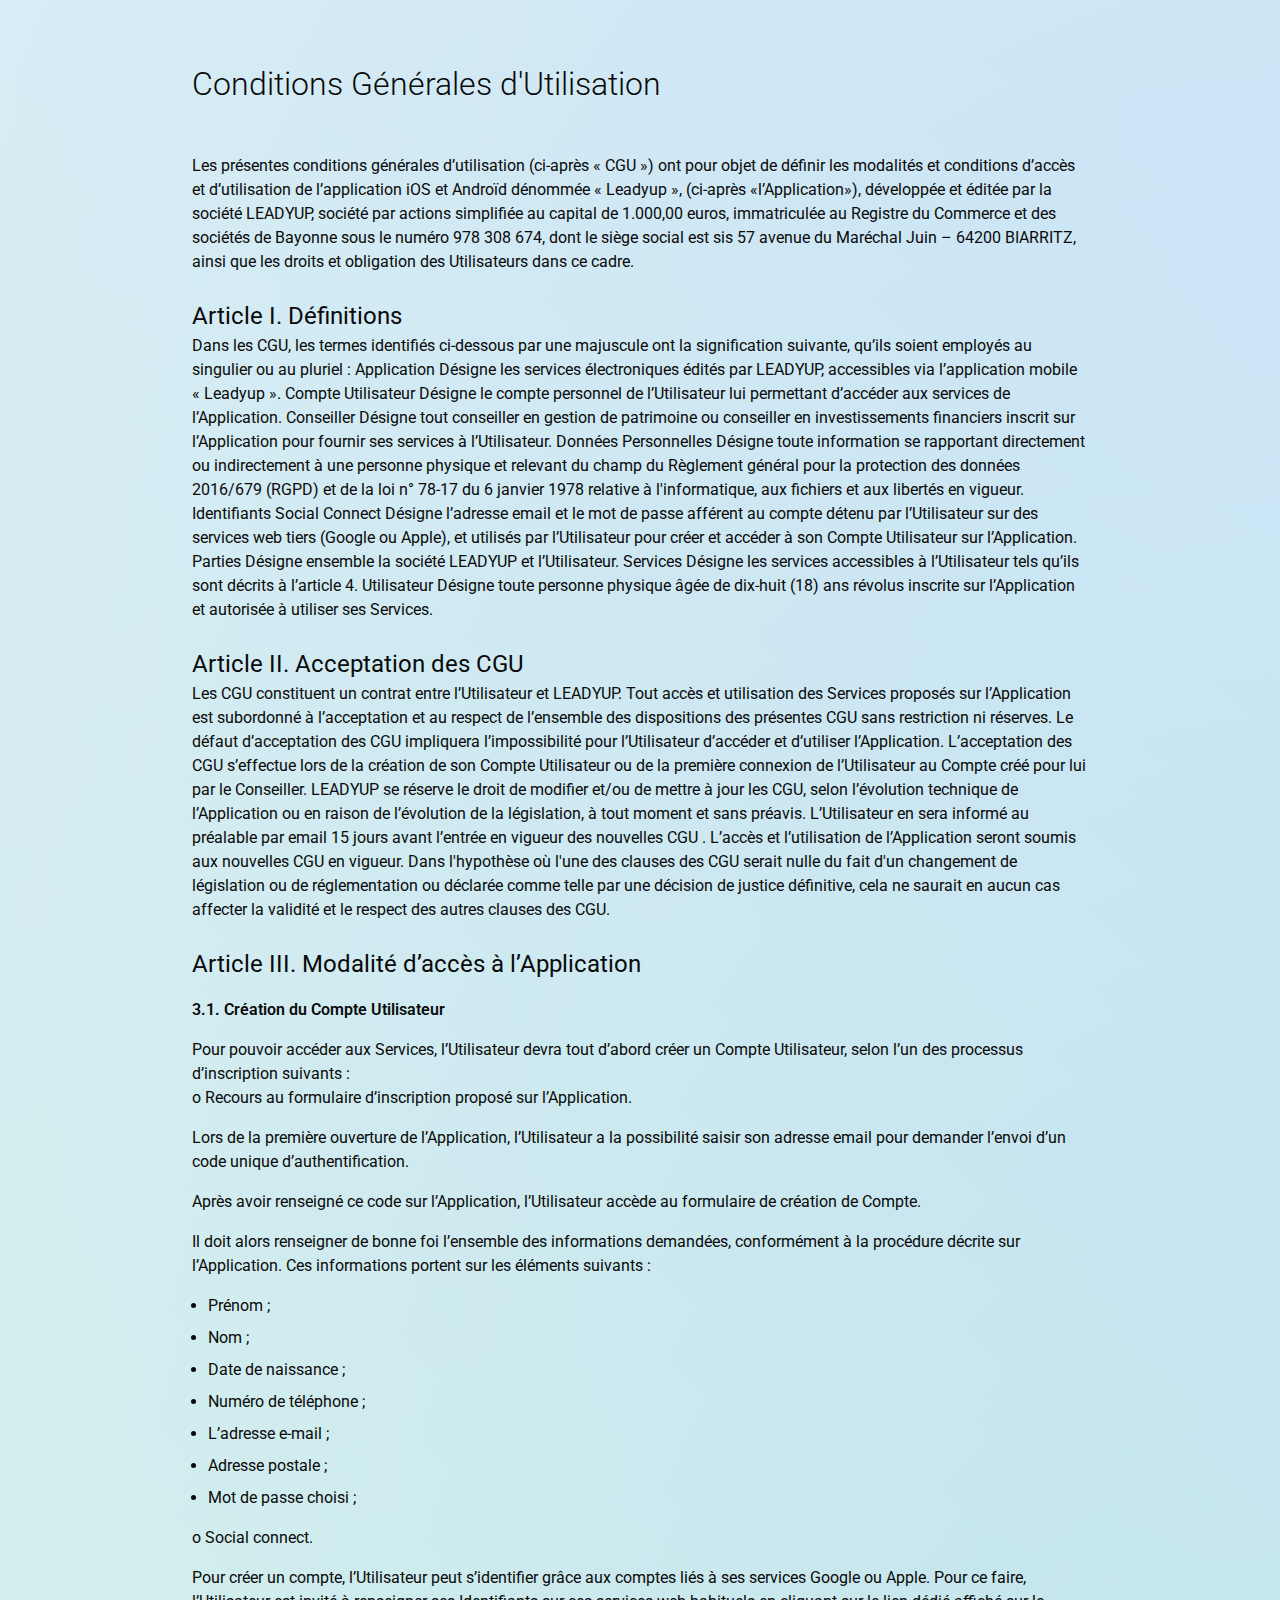
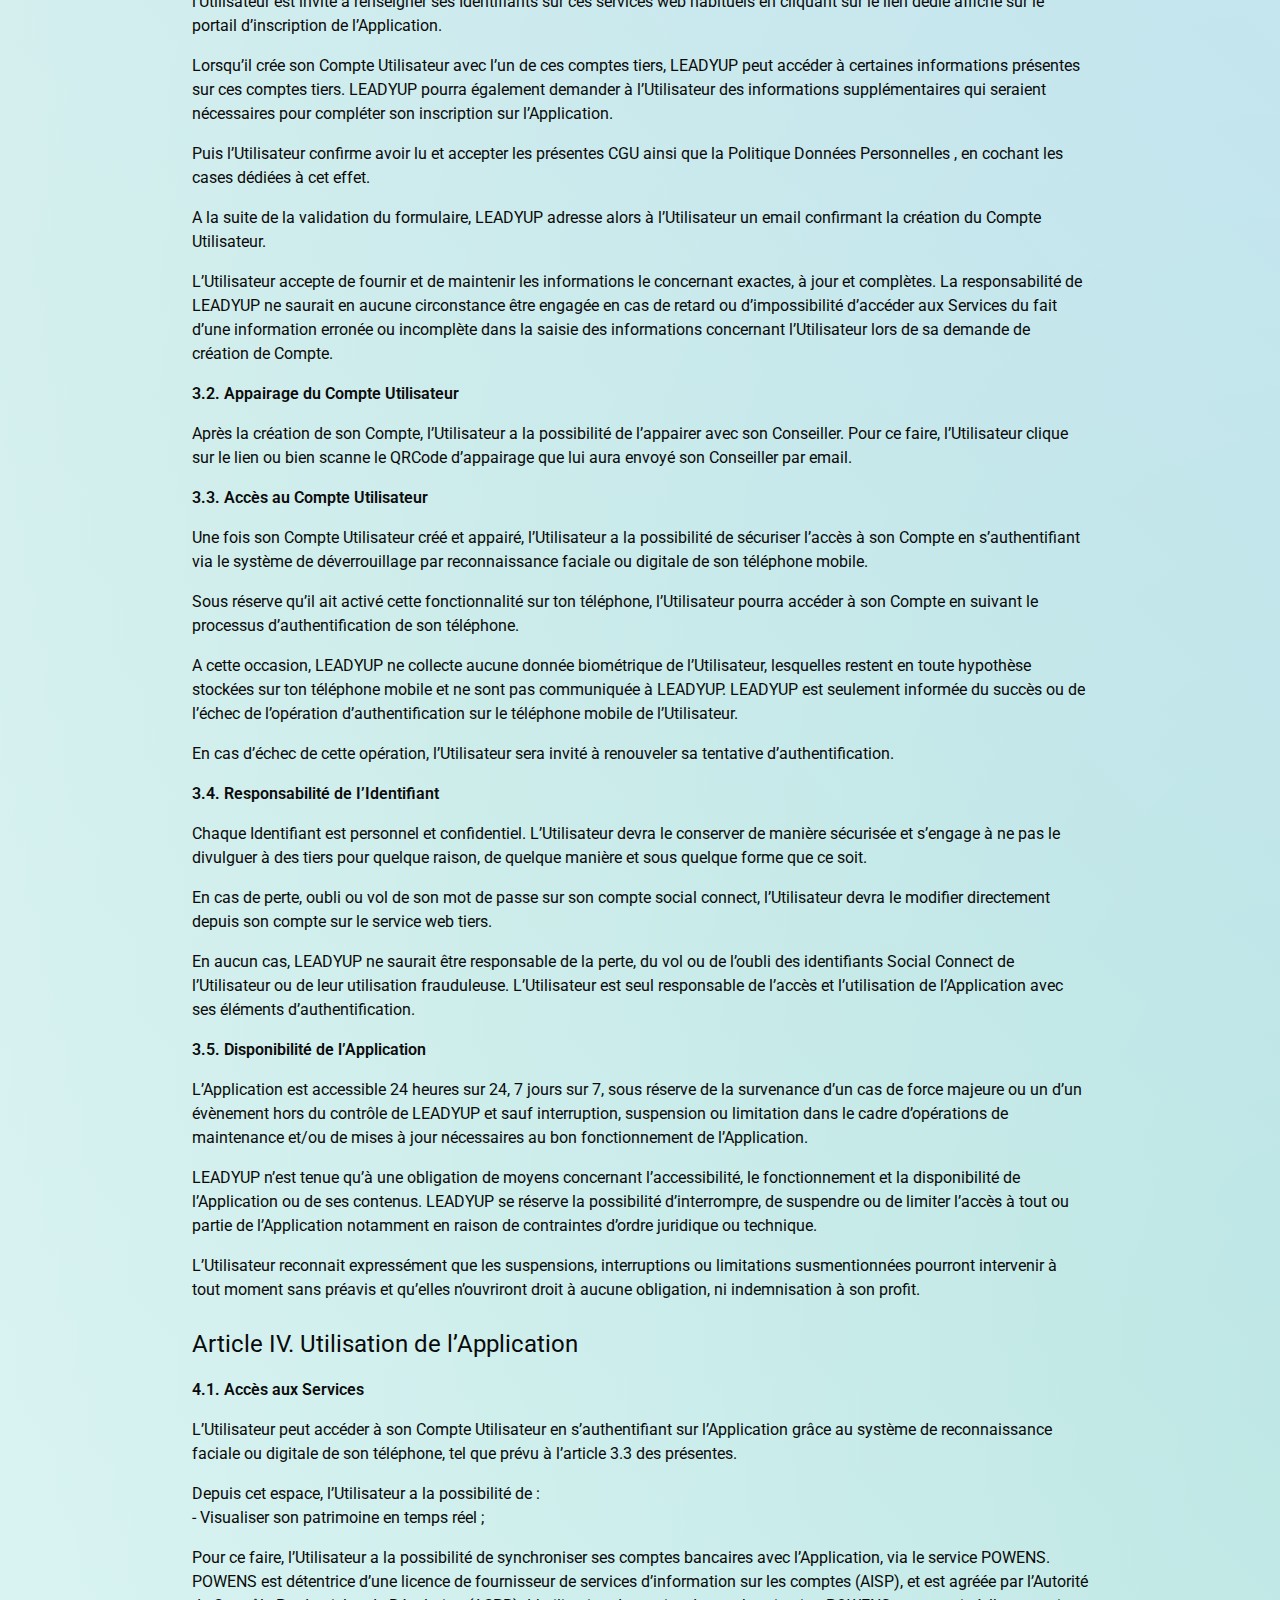
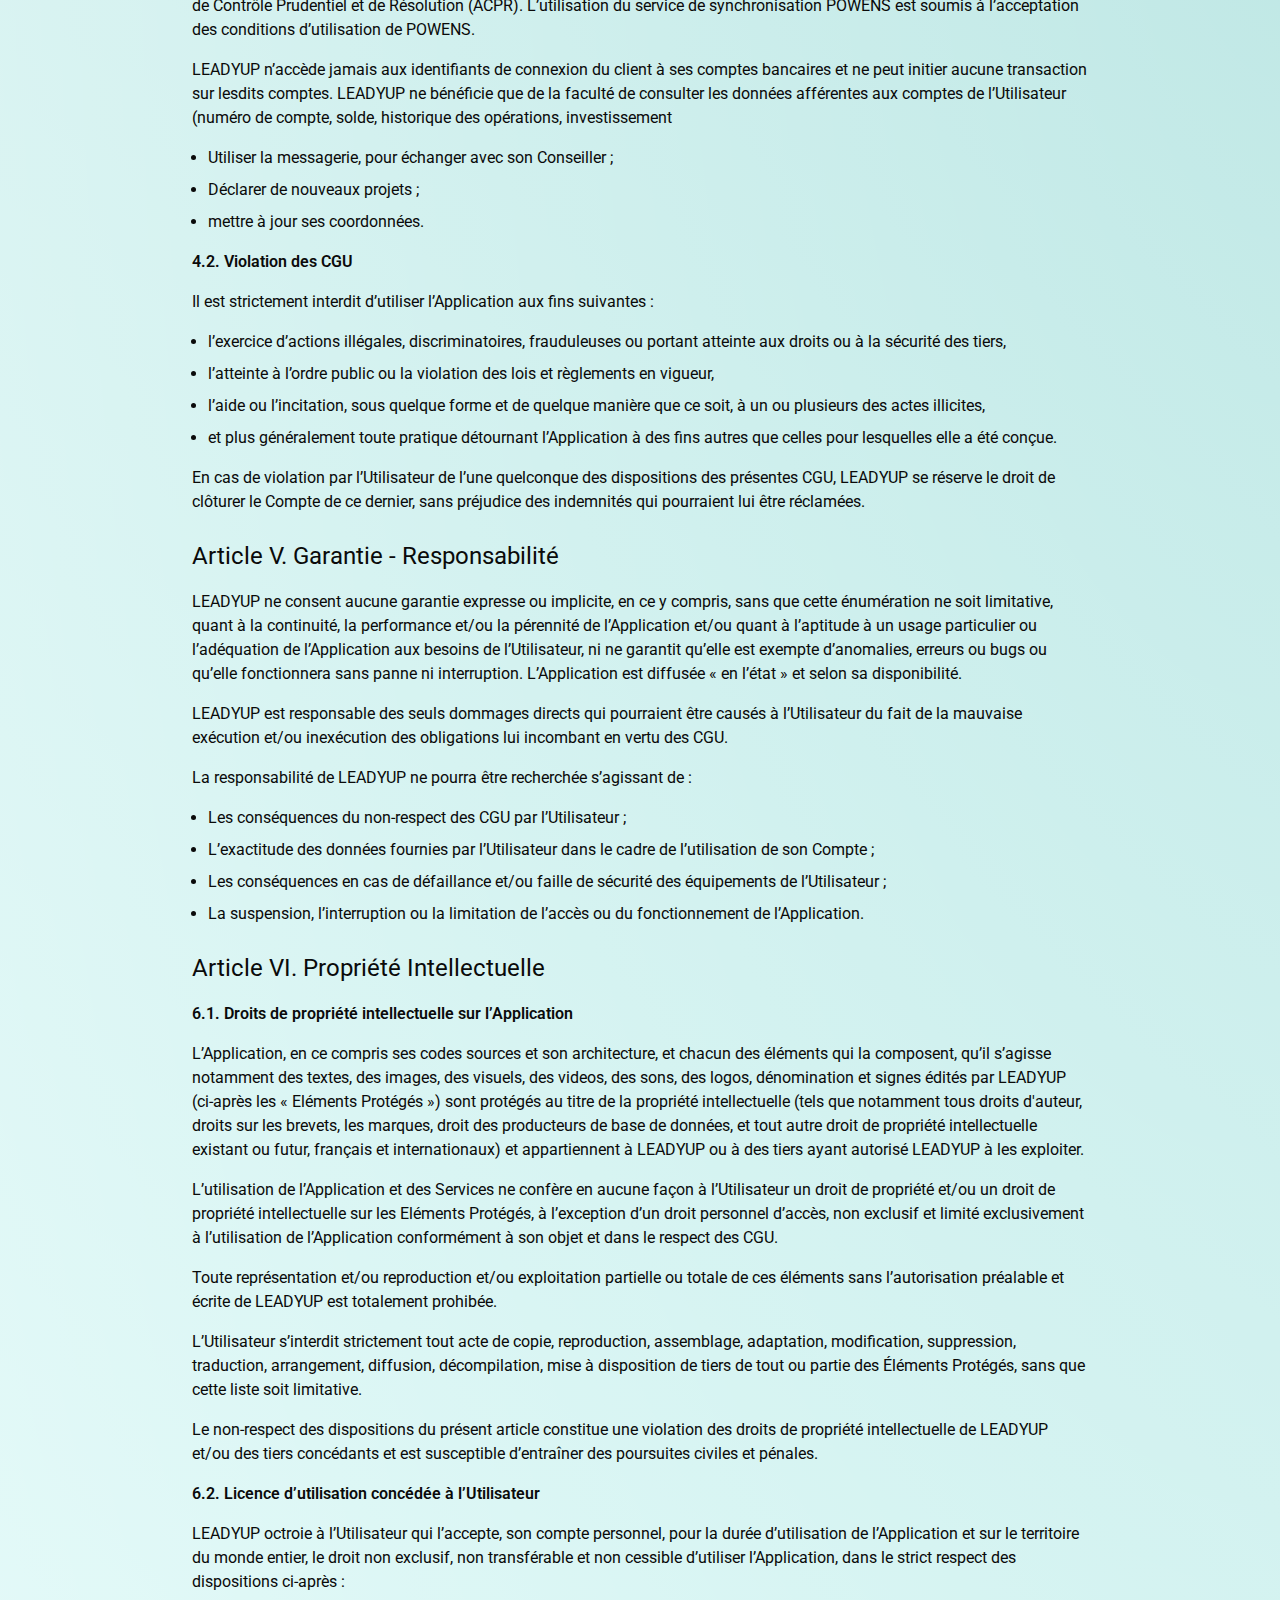
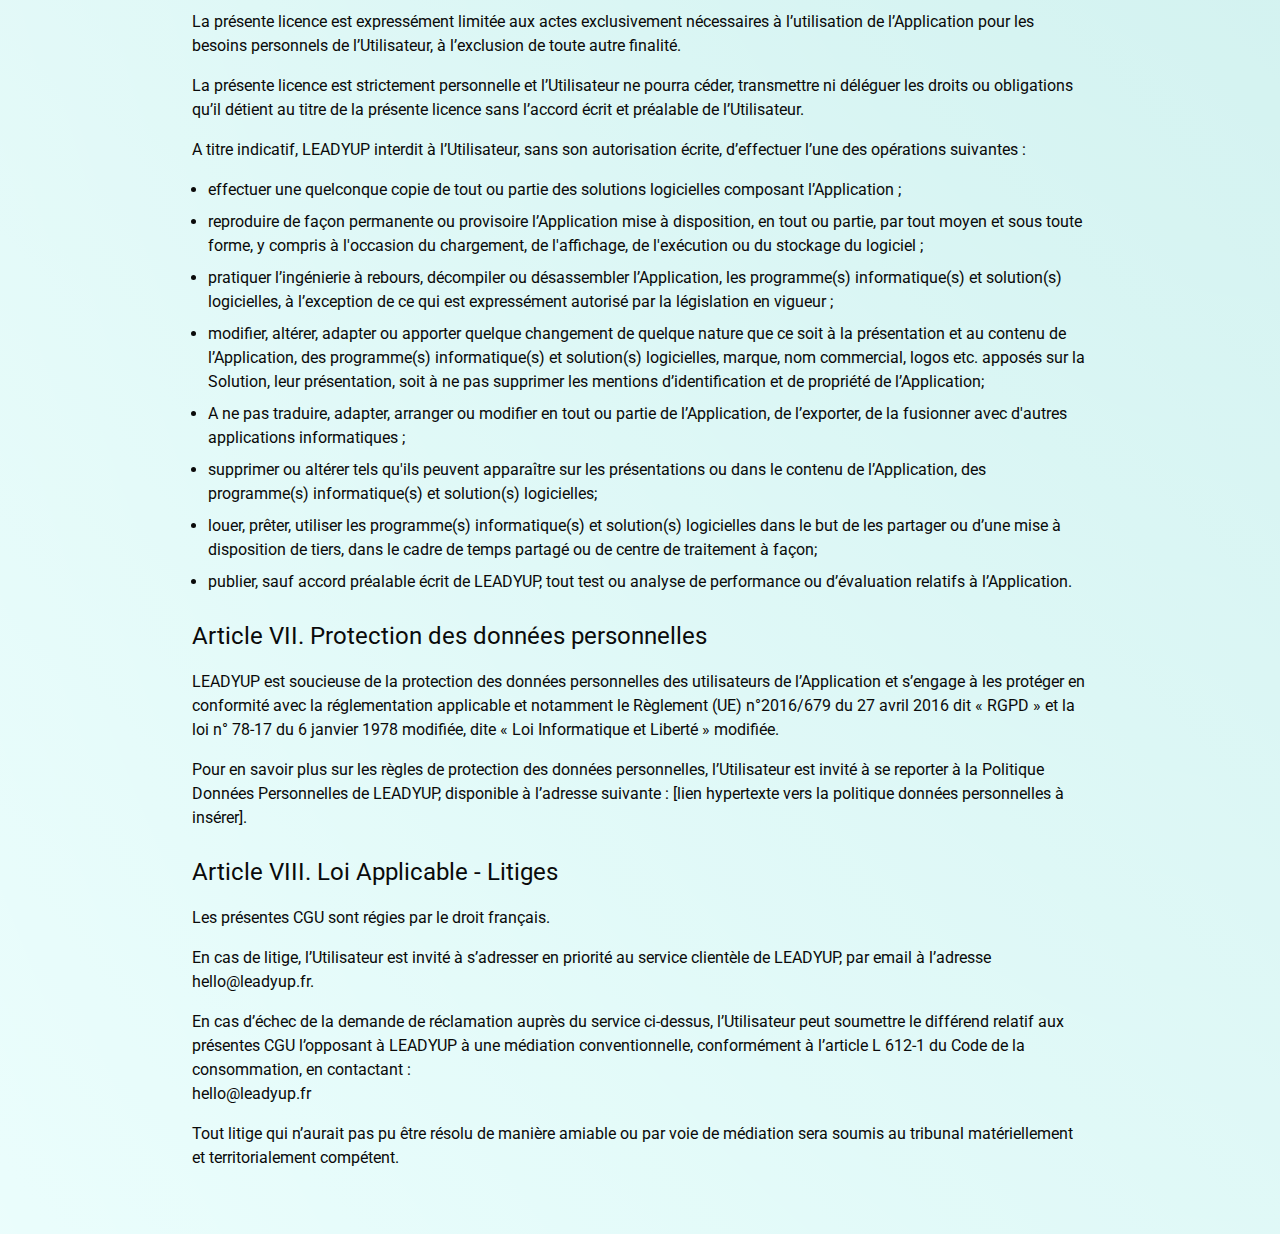
==== cgu.html @ 1431298f "Add cgus" ====
<!DOCTYPE html>
<html lang="fr" class="aurora-outer">
<head>
    <meta charset="UTF-8">
    <title>LeadyUp - Conditions Générales d'Utilisation</title>
    <link rel="apple-touch-icon" sizes="180x180" href="/apple-touch-icon.png">
    <link rel="icon" type="image/png" sizes="32x32" href="/favicon-32x32.png">
    <link rel="icon" type="image/png" sizes="16x16" href="/favicon-16x16.png">
    <link rel="manifest" href="/site.webmanifest">
    <link rel="stylesheet" href="css/style.css">
    <meta name=viewport content="width=device-width,initial-scale=1,maximum-scale=1.5">
</head>
<body class="aurora-inner">
    <main>
        <section class="rgpd">
            <h1>Conditions Générales d'Utilisation</h1>            

            Les présentes conditions générales d’utilisation (ci-après « CGU ») ont pour objet de définir les modalités et conditions d’accès et d’utilisation de l’application iOS et Androïd dénommée « Leadyup », (ci-après «l’Application»), développée et éditée par la société LEADYUP, société par actions simplifiée au capital de 1.000,00 euros, immatriculée au Registre du Commerce et des sociétés de Bayonne sous le numéro 978 308 674, dont le siège social est sis 57 avenue du Maréchal Juin – 64200 BIARRITZ, ainsi que les droits et obligation des Utilisateurs dans ce cadre.

            <h2>Article I.	Définitions</h2>
            
            Dans les CGU, les termes identifiés ci-dessous par une majuscule ont la signification suivante, qu’ils soient employés au singulier ou au pluriel : 
            
            Application	Désigne les services électroniques édités par LEADYUP, accessibles via l’application mobile « Leadyup ».
            Compte Utilisateur	Désigne le compte personnel de l’Utilisateur lui permettant d’accéder aux services de l’Application.
            Conseiller	Désigne tout conseiller en gestion de patrimoine ou conseiller en investissements financiers inscrit sur l’Application pour fournir ses services à l’Utilisateur.
            Données Personnelles	Désigne toute information se rapportant directement ou indirectement à une personne physique et relevant du champ du Règlement général pour la protection des données 2016/679 (RGPD) et de la loi n° 78-17 du 6 janvier 1978 relative à l'informatique, aux fichiers et aux libertés en vigueur.
            Identifiants Social Connect	Désigne l’adresse email et le mot de passe afférent au compte détenu par l’Utilisateur sur des services web tiers (Google ou Apple), et utilisés par l’Utilisateur pour créer et accéder à son Compte Utilisateur sur l’Application.
            Parties	Désigne ensemble la société LEADYUP et l’Utilisateur.
            Services	Désigne les services accessibles à l’Utilisateur tels qu’ils sont décrits à l’article 4.
            Utilisateur	Désigne toute personne physique âgée de dix-huit (18) ans révolus inscrite sur l’Application et autorisée à utiliser ses Services.
            
            
            <h2>Article II.	Acceptation des CGU</h2>
            
            Les CGU constituent un contrat entre l’Utilisateur et LEADYUP. Tout accès et utilisation des Services proposés sur l’Application est subordonné à l’acceptation et au respect de l’ensemble des dispositions des présentes CGU sans restriction ni réserves. Le défaut d’acceptation des CGU impliquera l’impossibilité pour l’Utilisateur d’accéder et d’utiliser l’Application. L’acceptation des CGU s’effectue lors de la création de son Compte Utilisateur ou de la première connexion de l’Utilisateur au Compte créé pour lui par le Conseiller.
            
            LEADYUP se réserve le droit de modifier et/ou de mettre à jour les CGU, selon l’évolution technique de l’Application ou en raison de l’évolution de la législation, à tout moment et sans préavis. L’Utilisateur en sera informé au préalable par email 15 jours avant l’entrée en vigueur des nouvelles CGU . L’accès et l’utilisation de l’Application seront soumis aux nouvelles CGU en vigueur. 
            Dans l'hypothèse où l'une des clauses des CGU serait nulle du fait d'un changement de législation ou de réglementation ou déclarée comme telle par une décision de justice définitive, cela ne saurait en aucun cas affecter la validité et le respect des autres clauses des CGU.
            
            <h2>Article III.	Modalité d’accès à l’Application</h2>
            
            <h3>3.1.	Création du Compte Utilisateur</h3>
            
            <p>Pour pouvoir accéder aux Services, l’Utilisateur devra tout d’abord créer un Compte Utilisateur, selon l’un des processus d’inscription suivants : </p>
            
            o	Recours au formulaire d’inscription proposé sur l’Application.
            
            <p>Lors de la première ouverture de l’Application, l’Utilisateur a la possibilité saisir son adresse email pour demander l’envoi d’un code unique d’authentification. </p>
            
            <p>Après avoir renseigné ce code sur l’Application, l’Utilisateur accède au formulaire de création de Compte.</p>
            <p>Il doit alors renseigner de bonne foi l’ensemble des informations demandées, conformément à la procédure décrite sur l’Application. Ces informations portent sur les éléments suivants :</p>
            
            <ul>
                <li>Prénom ;</li>
                <li>Nom ;</li>
                <li>Date de naissance ;</li>
                <li>Numéro de téléphone ;</li>
                <li>L’adresse e-mail ; </li>
                <li>Adresse postale ;</li>
                <li>Mot de passe choisi ; </li>
            </ul>
            
            o	Social connect.
            
            <p>Pour créer un compte, l’Utilisateur peut s’identifier grâce aux comptes liés à ses services Google ou Apple. Pour ce faire, l’Utilisateur est invité à renseigner ses Identifiants sur ces services web habituels en cliquant sur le lien dédié affiché sur le portail d’inscription de l’Application.</p>
            
            <p>Lorsqu’il crée son Compte Utilisateur avec l’un de ces comptes tiers, LEADYUP peut accéder à certaines informations présentes sur ces comptes tiers. LEADYUP pourra également demander à l’Utilisateur des informations supplémentaires qui seraient nécessaires pour compléter son inscription sur l’Application. </p>
            
            
            <p>Puis l’Utilisateur confirme avoir lu et accepter les présentes CGU ainsi que la Politique Données Personnelles , en cochant les cases dédiées à cet effet.   </p>
            
            <p>A la suite de la validation du formulaire, LEADYUP adresse alors à l’Utilisateur un email confirmant la création du Compte Utilisateur.</p>
            
            <p>L’Utilisateur accepte de fournir et de maintenir les informations le concernant exactes, à jour et complètes. La responsabilité de LEADYUP ne saurait en aucune circonstance être engagée en cas de retard ou d’impossibilité d’accéder aux Services du fait d’une information erronée ou incomplète dans la saisie des informations concernant l’Utilisateur lors de sa demande de création de Compte. </p>
            
            <h3>3.2.	Appairage du Compte Utilisateur</h3>
            
            <p>Après la création de son Compte, l’Utilisateur a la possibilité de l’appairer avec son Conseiller. Pour ce faire, l’Utilisateur clique sur le lien ou bien scanne le QRCode d’appairage que lui aura envoyé son Conseiller par email. </p>
            
            <h3>3.3.	Accès au Compte Utilisateur </h3>
            
            <p>Une fois son Compte Utilisateur créé et appairé, l’Utilisateur a la possibilité de sécuriser l’accès à son Compte en s’authentifiant via le système de déverrouillage par reconnaissance faciale ou digitale de son téléphone mobile. </p>
            
            <p>Sous réserve qu’il ait activé cette fonctionnalité sur ton téléphone, l’Utilisateur pourra accéder à son Compte en suivant le processus d’authentification de son téléphone. </p>
            
            <p>A cette occasion, LEADYUP ne collecte aucune donnée biométrique de l’Utilisateur, lesquelles restent en toute hypothèse stockées sur ton téléphone mobile et ne sont pas communiquée à LEADYUP. LEADYUP est seulement informée du succès ou de l’échec de l’opération d’authentification sur le téléphone mobile de l’Utilisateur. </p>
            
            <p>En cas d’échec de cette opération, l’Utilisateur sera invité à renouveler sa tentative d’authentification.  </p>
            
            <h3>3.4.	Responsabilité de I’Identifiant</h3>
            
            <p>Chaque Identifiant est personnel et confidentiel. L’Utilisateur devra le conserver de manière sécurisée et s’engage à ne pas le divulguer à des tiers pour quelque raison, de quelque manière et sous quelque forme que ce soit. </p>
            
            <p>En cas de perte, oubli ou vol de son mot de passe sur son compte social connect, l’Utilisateur devra le modifier directement depuis son compte sur le service web tiers.</p>
            
            <p>En aucun cas, LEADYUP ne saurait être responsable de la perte, du vol ou de l’oubli des identifiants Social Connect de l’Utilisateur ou de leur utilisation frauduleuse. L’Utilisateur est seul responsable de l’accès et l’utilisation de l’Application avec ses éléments d’authentification.</p>
            
            <h3>3.5.	Disponibilité de l’Application</h3>
            
            <p>L’Application est accessible 24 heures sur 24, 7 jours sur 7, sous réserve de la survenance d’un cas de force majeure ou un d’un évènement hors du contrôle de LEADYUP et sauf interruption, suspension ou limitation dans le cadre d’opérations de maintenance et/ou de mises à jour nécessaires au bon fonctionnement de l’Application.</p>
            
            <p>LEADYUP n’est tenue qu’à une obligation de moyens concernant l’accessibilité, le fonctionnement et la disponibilité de l’Application ou de ses contenus. LEADYUP se réserve la possibilité d’interrompre, de suspendre ou de limiter l’accès à tout ou partie de l’Application notamment en raison de contraintes d’ordre juridique ou technique. </p>
            
            <p>L’Utilisateur reconnait expressément que les suspensions, interruptions ou limitations susmentionnées pourront intervenir à tout moment sans préavis et qu’elles n’ouvriront droit à aucune obligation, ni indemnisation à son profit.</p>
            
            <h2>Article IV.	Utilisation de l’Application</h2>
            
            <h3>4.1.	Accès aux Services</h3>
            
            <p>L’Utilisateur peut accéder à son Compte Utilisateur en s’authentifiant sur l’Application grâce au système de reconnaissance faciale ou digitale de son téléphone, tel que prévu à l’article 3.3 des présentes. </p>
            
            <p>Depuis cet espace, l’Utilisateur a la possibilité de :</p>
            
            -	Visualiser son patrimoine en temps réel ;
            <p>Pour ce faire, l’Utilisateur a la possibilité de synchroniser ses comptes bancaires avec l’Application, via le service POWENS. POWENS est détentrice d’une licence de fournisseur de services d’information sur les comptes (AISP), et est agréée par l’Autorité de Contrôle Prudentiel et de Résolution (ACPR). L’utilisation du service de synchronisation POWENS est soumis à l’acceptation des conditions d’utilisation de POWENS. </p>
            
            <p>LEADYUP n’accède jamais aux identifiants de connexion du client à ses comptes bancaires et ne peut initier aucune transaction sur lesdits comptes. LEADYUP ne bénéficie que de la faculté de consulter les données afférentes aux comptes de l’Utilisateur (numéro de compte, solde, historique des opérations, investissement</p>
            
            <ul>
                <li>Utiliser la messagerie, pour échanger avec son Conseiller ;</li>
                <li>Déclarer de nouveaux projets ;</li>
                <li>mettre à jour ses coordonnées.  </li>
            </ul>
            
            <h3>4.2.	Violation des CGU</h3>
            
            <p>Il est strictement interdit d’utiliser l’Application aux fins suivantes :</p>
            <ul>
                <li>l’exercice d’actions illégales, discriminatoires, frauduleuses ou portant atteinte aux droits ou à la sécurité des tiers,</li>
                <li>l’atteinte à l’ordre public ou la violation des lois et règlements en vigueur,</li>
                <li>l’aide ou l’incitation, sous quelque forme et de quelque manière que ce soit, à un ou plusieurs des actes illicites,</li>
                <li>et plus généralement toute pratique détournant l’Application à des fins autres que celles pour lesquelles elle a été conçue.</li>
            </ul>
            
            <p>En cas de violation par l’Utilisateur de l’une quelconque des dispositions des présentes CGU, LEADYUP se réserve le droit de clôturer le Compte de ce dernier, sans préjudice des indemnités qui pourraient lui être réclamées.</p>
            
            
            <h2>Article V.	Garantie - Responsabilité</h2>
            
            <p>LEADYUP ne consent aucune garantie expresse ou implicite, en ce y compris, sans que cette énumération ne soit limitative, quant à la continuité, la performance et/ou la pérennité de l’Application et/ou quant à l’aptitude à un usage particulier ou l’adéquation de l’Application aux besoins de l’Utilisateur, ni ne garantit qu’elle est exempte d’anomalies, erreurs ou bugs ou qu’elle fonctionnera sans panne ni interruption. L’Application est diffusée « en l’état » et selon sa disponibilité.</p>
            
            <p>LEADYUP est responsable des seuls dommages directs qui pourraient être causés à l’Utilisateur du fait de la mauvaise exécution et/ou inexécution des obligations lui incombant en vertu des CGU. </p>
            
            <p>La responsabilité de LEADYUP ne pourra être recherchée s’agissant de :</p>
            <ul>
                <li>Les conséquences du non-respect des CGU par l’Utilisateur ;</li>
                <li>L’exactitude des données fournies par l’Utilisateur dans le cadre de l’utilisation de son Compte ;</li>
                <li>Les conséquences en cas de défaillance et/ou faille de sécurité des équipements de l’Utilisateur ;</li>
                <li>La suspension, l’interruption ou la limitation de l’accès ou du fonctionnement de l’Application.</li>
            </ul>
            
            
            <h2>Article VI.	Propriété Intellectuelle</h2>
            
            <h3>6.1.	Droits de propriété intellectuelle sur l’Application</h3>
            
            <p>L’Application, en ce compris ses codes sources et son architecture, et chacun des éléments qui la composent, qu’il s’agisse notamment des textes, des images, des visuels, des videos, des sons, des logos, dénomination et signes édités par LEADYUP (ci-après les « Eléments Protégés ») sont protégés au titre de la propriété intellectuelle  (tels que notamment tous droits d'auteur, droits sur les brevets, les marques, droit des producteurs de base de données, et tout autre droit de propriété intellectuelle existant ou futur, français et internationaux) et appartiennent à LEADYUP ou à des tiers ayant autorisé LEADYUP à les exploiter.</p>
            
            <p>L’utilisation de l’Application et des Services ne confère en aucune façon à l’Utilisateur un droit de propriété et/ou un droit de propriété intellectuelle sur les Eléments Protégés, à l’exception d’un droit personnel d’accès, non exclusif et limité exclusivement à l’utilisation de l’Application conformément à son objet et dans le respect des CGU. </p>
            
            <p>Toute représentation et/ou reproduction et/ou exploitation partielle ou totale de ces éléments sans l’autorisation préalable et écrite de LEADYUP est totalement prohibée.</p>
            
            <p>L’Utilisateur s’interdit strictement tout acte de copie, reproduction, assemblage, adaptation, modification, suppression, traduction, arrangement, diffusion, décompilation, mise à disposition de tiers de tout ou partie des Éléments Protégés, sans que cette liste soit limitative.</p>
            
            <p>Le non-respect des dispositions du présent article constitue une violation des droits de propriété intellectuelle de LEADYUP et/ou des tiers concédants et est susceptible d’entraîner des poursuites civiles et pénales.</p>
            
            <h3>6.2.	Licence d’utilisation concédée à l’Utilisateur</h3>
            
            <p>LEADYUP octroie à l’Utilisateur qui l’accepte, son compte personnel, pour la durée d’utilisation de l’Application et sur le territoire du monde entier, le droit non exclusif, non transférable et non cessible d’utiliser l’Application, dans le strict respect des dispositions ci-après :</p>
            
            <p>La présente licence est expressément limitée aux actes exclusivement nécessaires à l’utilisation de l’Application pour les besoins personnels de l’Utilisateur, à l’exclusion de toute autre finalité. </p>
            
            <p>La présente licence est strictement personnelle et l’Utilisateur ne pourra céder, transmettre ni déléguer les droits ou obligations qu’il détient au titre de la présente licence sans l’accord écrit et préalable de l’Utilisateur.</p>
            
            <p>A titre indicatif, LEADYUP interdit à l’Utilisateur, sans son autorisation écrite, d’effectuer l’une des opérations suivantes :</p>
            <ul>
                <li>effectuer une quelconque copie de tout ou partie des solutions logicielles composant l’Application ;</li>
                <li>reproduire de façon permanente ou provisoire l’Application mise à disposition, en tout ou partie, par tout moyen et sous toute forme, y compris à l'occasion du chargement, de l'affichage, de l'exécution ou du stockage du logiciel ;</li>
                <li>pratiquer l’ingénierie à rebours, décompiler ou désassembler l’Application, les programme(s) informatique(s) et solution(s) logicielles, à l’exception de ce qui est expressément autorisé par la législation en vigueur ;</li>
                <li>modifier, altérer, adapter ou apporter quelque changement de quelque nature que ce soit à la présentation et au contenu de l’Application, des programme(s) informatique(s) et solution(s) logicielles, marque, nom commercial, logos etc. apposés sur la Solution, leur présentation, soit à ne pas supprimer les mentions d’identification et de propriété de l’Application;</li>
                <li>A ne pas traduire, adapter, arranger ou modifier en tout ou partie de l’Application, de l’exporter, de la fusionner avec d'autres applications informatiques ; </li>
                <li>supprimer ou altérer tels qu'ils peuvent apparaître sur les présentations ou dans le contenu de l’Application, des programme(s) informatique(s) et solution(s) logicielles;</li>
                <li>louer, prêter, utiliser les programme(s) informatique(s) et solution(s) logicielles dans le but de les partager ou d’une mise à disposition de tiers, dans le cadre de temps partagé ou de centre de traitement à façon;</li>
                <li>publier, sauf accord préalable écrit de LEADYUP, tout test ou analyse de performance ou d’évaluation relatifs à l’Application.</li>
            </ul>
            
            
            <h2>Article VII.	Protection des données personnelles</h2>
            
            <p>LEADYUP est soucieuse de la protection des données personnelles des utilisateurs de l’Application et s’engage à les protéger en conformité avec la réglementation applicable et notamment le Règlement (UE) n°2016/679 du 27 avril 2016 dit « RGPD » et la loi n° 78-17 du 6 janvier 1978 modifiée, dite « Loi Informatique et Liberté » modifiée. </p>
            
            <p>Pour en savoir plus sur les règles de protection des données personnelles, l’Utilisateur est invité à se reporter à la Politique Données Personnelles de LEADYUP, disponible à l’adresse suivante : [lien hypertexte vers la politique données personnelles à insérer]. </p>
            
            
            <h2>Article VIII.	Loi Applicable - Litiges</h2>
            
            <p>Les présentes CGU sont régies par le droit français.</p>
            
            <p>En cas de litige, l’Utilisateur est invité à s’adresser en priorité au service clientèle de LEADYUP, par email à l’adresse hello@leadyup.fr.</p>
            
            <p>En cas d’échec de la demande de réclamation auprès du service ci-dessus, l’Utilisateur peut soumettre le différend relatif aux présentes CGU l’opposant à LEADYUP à une médiation conventionnelle, conformément à l’article L 612-1 du Code de la consommation, en contactant : </p>
            
            hello@leadyup.fr 
            
            <p>Tout litige qui n’aurait pas pu être résolu de manière amiable ou par voie de médiation sera soumis au tribunal matériellement et territorialement compétent.</p>
        </section>
    </main>
</html>
---- css/style.css ----
@import url('https://fonts.googleapis.com/css2?family=Roboto:wght@300;400;500;700;900&display=swap');

/* RESET CSS */
html, body, div, span, applet, object, iframe,
h1, h2, h3, h4, h5, h6, p, blockquote, pre,
a, abbr, acronym, address, big, cite, code,
del, dfn, em, img, ins, kbd, q, s, samp,
small, strike, strong, sub, sup, tt, var,
b, u, i, center,
dl, dt, dd, ol, ul, li,
fieldset, form, label, legend,
table, caption, tbody, tfoot, thead, tr, th, td,
article, aside, canvas, details, embed, 
figure, figcaption, footer, header, hgroup, 
menu, nav, output, ruby, section, summary,
time, mark, audio, video {
	margin: 0;
	padding: 0;
	border: 0;
	font-size: 100%;
	font: inherit;
	vertical-align: baseline;
}
/* HTML5 display-role reset for older browsers */
article, aside, details, figcaption, figure, 
footer, header, hgroup, menu, nav, section {
	display: block;
}
body {
	line-height: 1;
}
blockquote, q {
	quotes: none;
}
blockquote:before, blockquote:after,
q:before, q:after {
	content: '';
	content: none;
}
table {
	border-collapse: collapse;
	border-spacing: 0;
}

/* CUSTOM STYLES */

html, body {
    width: 100%;
    min-height: 100%;
    margin: 0;
    padding: 0;
}

body {
    margin: 0;
    padding: 0;
    font-family: 'Roboto', sans-serif;
    font-size: 16px;
    line-height: 1.5;
    color: #0A0A0A;
}

.aurora-outer {
    background: linear-gradient(45deg, #99F7F1 0%, #49BCB5 49%, #3498DB 82%);
    background-size: 200%;
    animation: aurora 30s infinite;
}

.aurora-inner {
    background: radial-gradient(rgba(255, 255, 255, 0.65), rgba(255, 255, 255, 0.8));
    background-size: 200%;
    animation: aurora 15s infinite;
}

@keyframes aurora {
    0% {
        background-position: left top;
    }
    25% {
        background-position: right top;
    }
    50% {
        background-position: right bottom;
    }
    75% {
        background-position: left bottom;
    }
    100% {
        background-position: left top;
    }
}

main {
    width: 100%;
    min-height: 100vh;
    display: flex;
    justify-content: center;
    align-items: center;
    flex-direction: column;
}

.first-section {
    display: flex;
    justify-content: center;
    align-items: center;
}

/* Change direction on mobile screens */
@media screen and (max-width: 600px) {
    .first-section {
        flex-direction: column;
        text-align: center;
        padding-top: 10vh;
    }
}

h1 {
    font-size: 2rem;
    font-weight: 300;
    line-height: 2.6rem;
}
h1 b {
    font-weight: 500;
    position: relative;
    z-index: 1;
}
b::before {
    content: "";
    position: absolute;
    top: 47%;
    bottom: 4%;
    left: -2%;
    background-color: #99F7F1;
    width: 0;
    z-index: -1;
    animation: slideBG .6s forwards;
    animation-delay: .6s;
}
  
@keyframes slideBG {
    to {
      width: 105%;
    }
}

.first-section > div {
    max-width: 350px;
}

.first-section p {
    margin-top: 1em;
    font-weight: 300;
}

.first-section img {
    width: 100%;
    max-width: 300px;
    margin-left: 1em;
    animation: slideIn .6s forwards;
    animation-delay: 1s;
    opacity: 0;
}
@keyframes slideIn {
    to {
        margin-left: 0;
        opacity: 1;
    }
}

.second-section {
    margin-top: 3em;
    text-align: center;
    margin-bottom: 10vh;
}

.second-section h2 {
    font-weight: 300;
    font-size: .8rem;
}

.second-section input {
    width: 80%;
    padding: 1em;
    border: 1px solid #0A0A0A;
    border-radius: 5px;
    font-size: 1rem;
    font-weight: 300;
    outline: none;
    text-align: center;
    margin-top: 6px;
}

.second-section button {
    width: 80%;
    padding: 1em;
    border: 1px solid #0A0A0A;
    border-radius: 10px;
    font-size: 1rem;
    font-weight: 300;
    outline: none;
    text-align: center;
    margin-top: 6px;
    background-color: #99F7F1;
    color: #0A0A0A;
    cursor: pointer;
}

.second-section button:hover {
    background-color: #83dad4;
}
.second-section button:active {
    background-color: #49BCB5;
}

.rgpd {
    margin: 5% 15%;
}

.rgpd h1 {
    padding-bottom: 3rem;
}

.rgpd h2 {
    margin-top: 1.5rem;
    font-size: 1.5rem;
}
.rgpd h3 {
    margin-top: 1rem;
    font-weight: 600;
}

.rgpd p {
    margin-top: 1rem;
}

.rgpd ul {
    margin-top: 1rem;
    margin-bottom: 1rem;
    padding-left: 1rem;
}
.rgpd li {
    margin-top: .5rem;
}
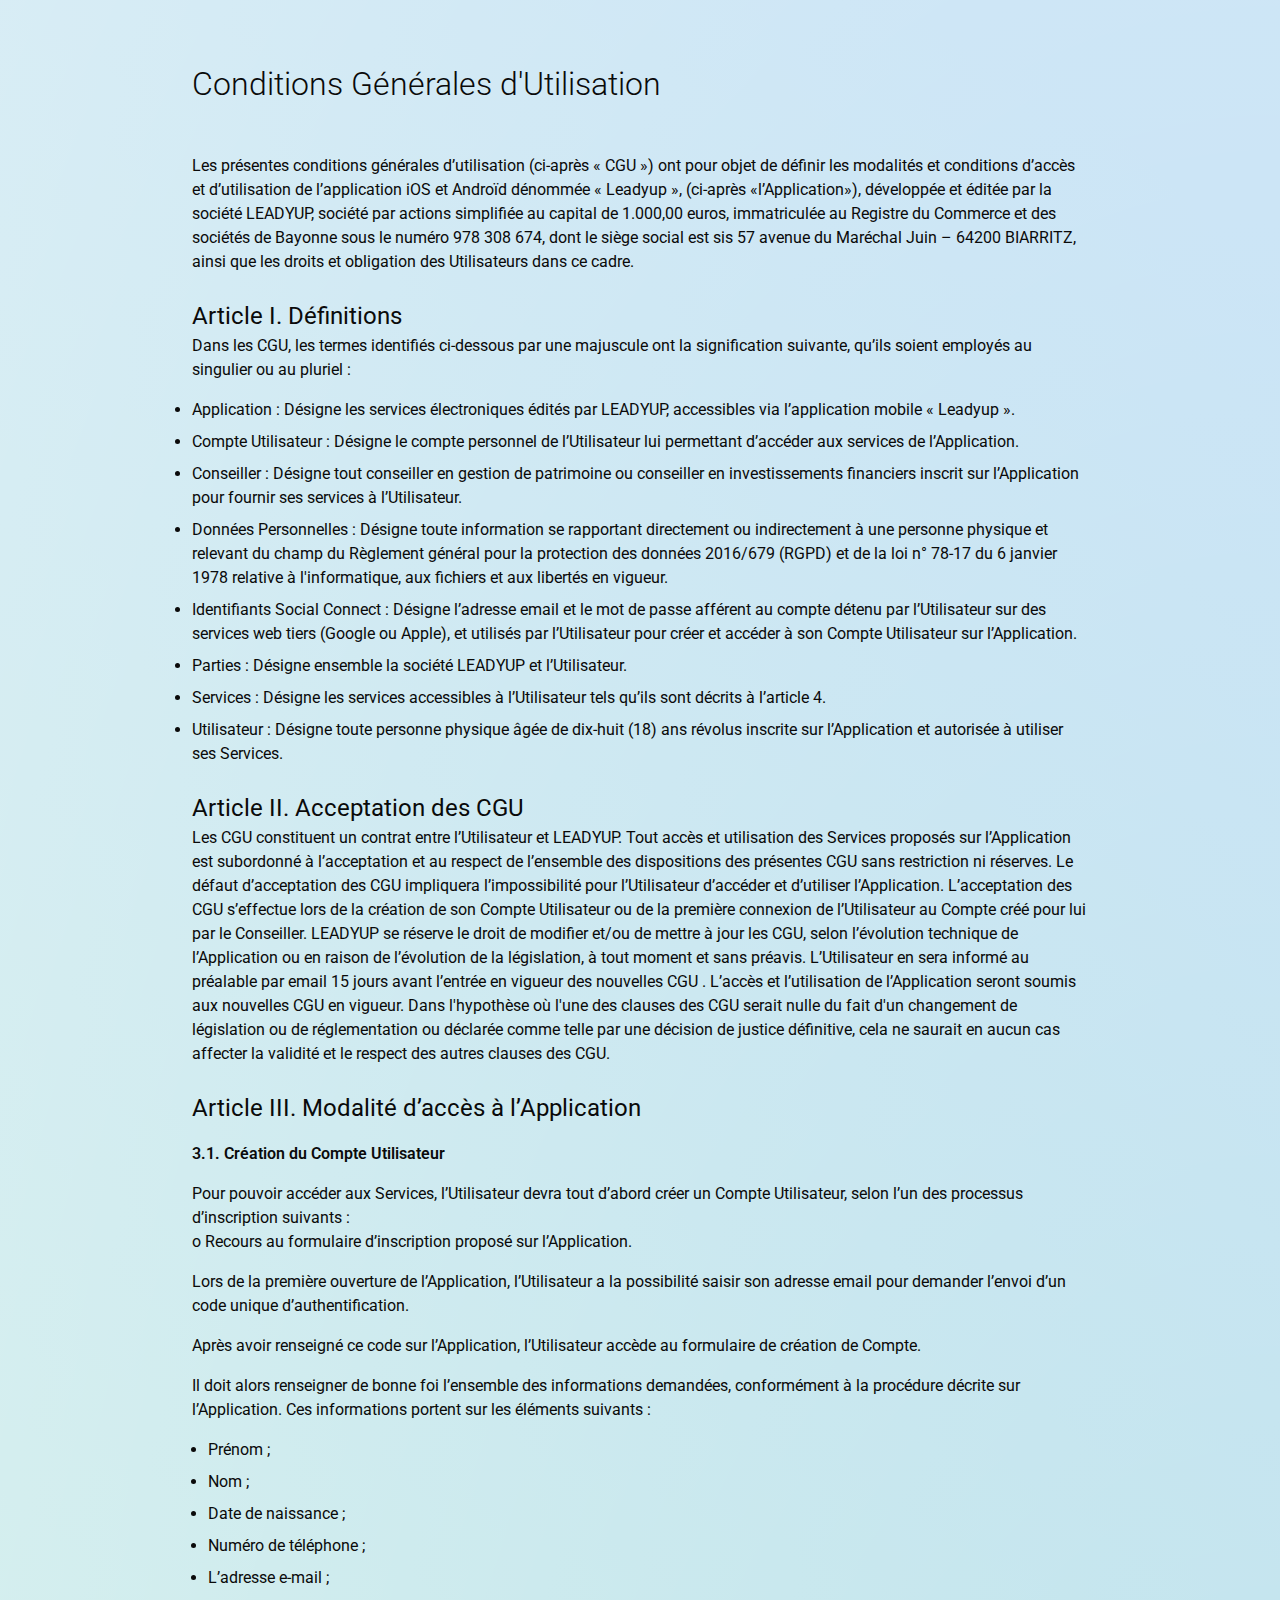
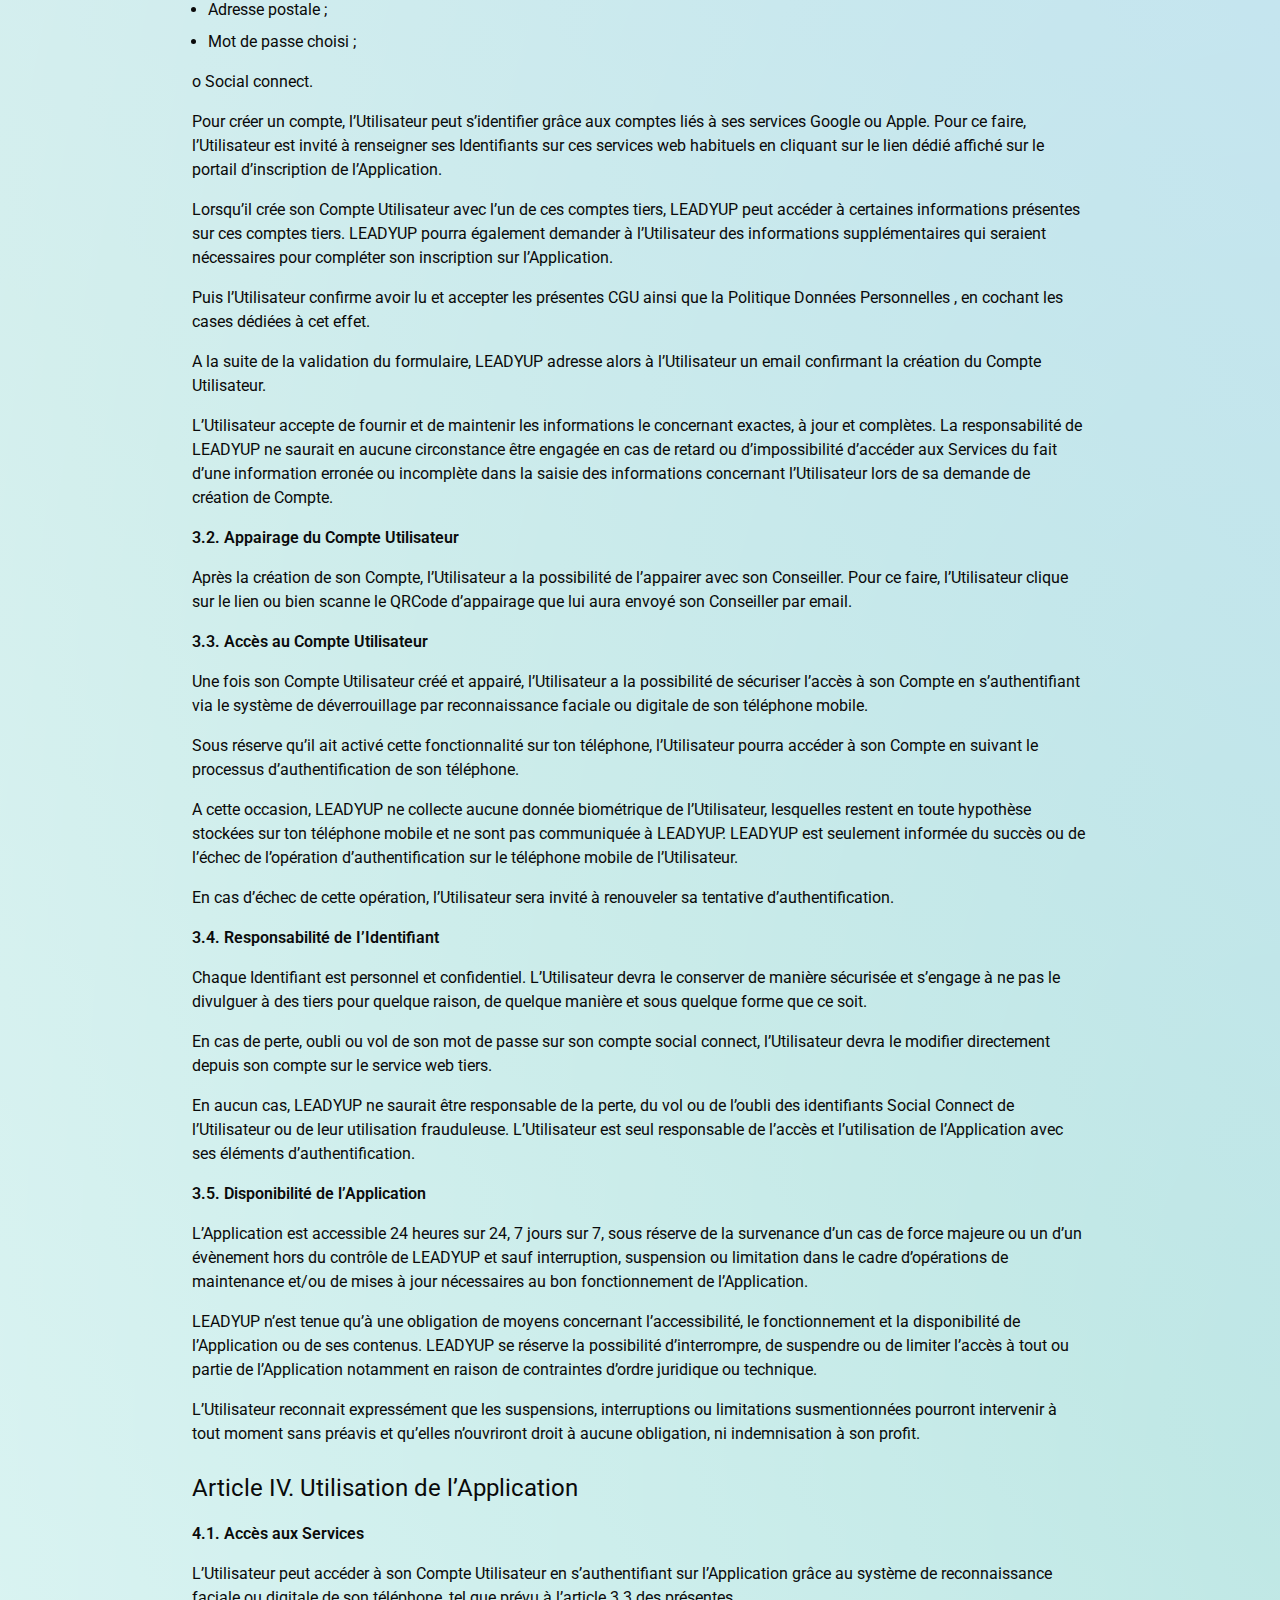
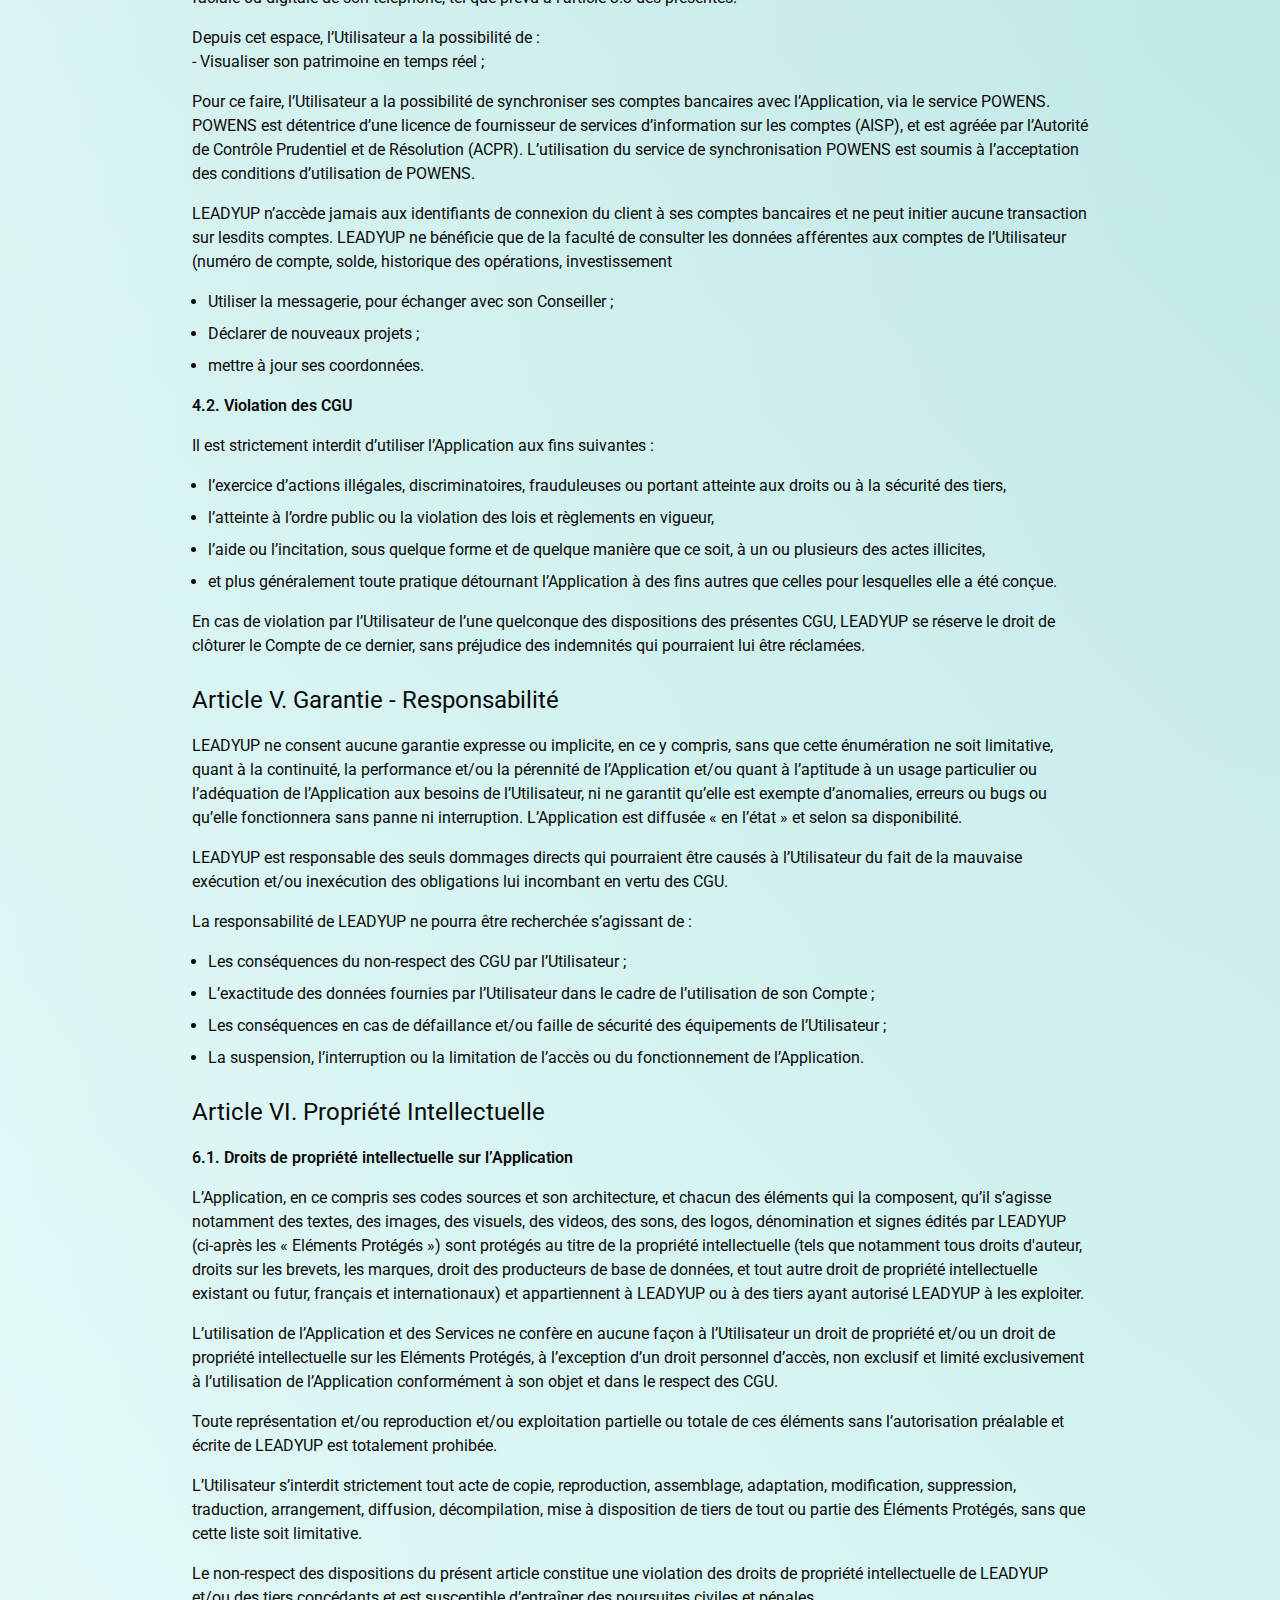
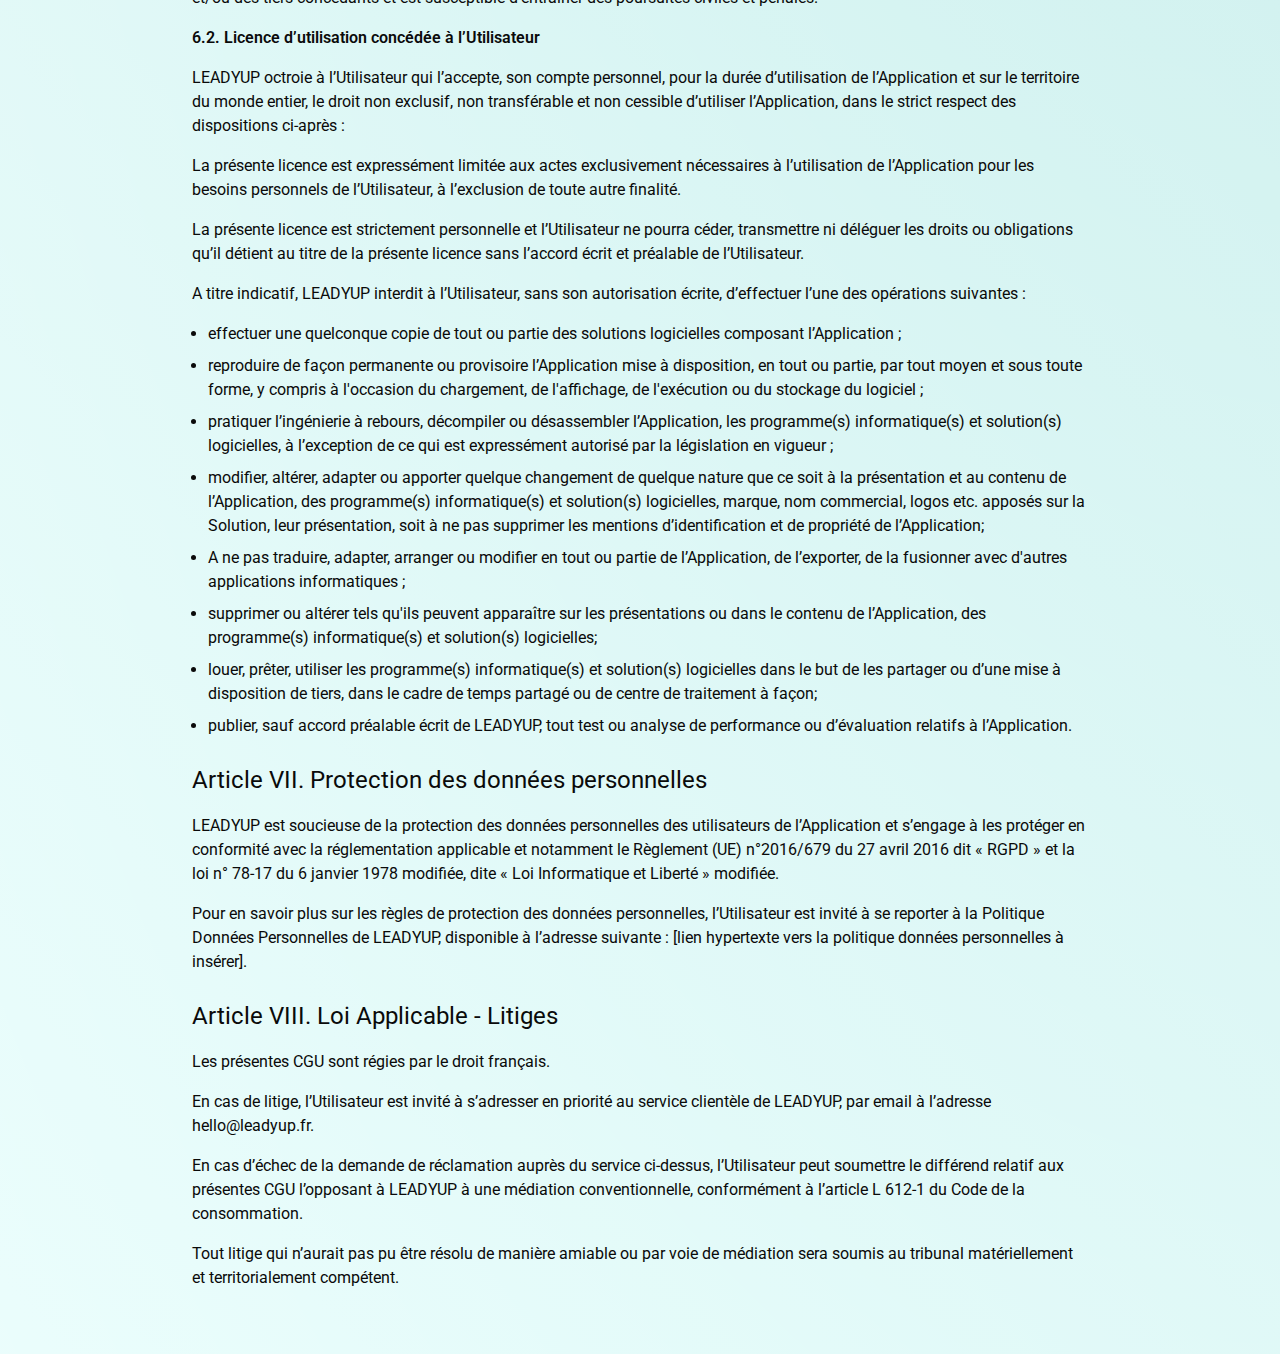
==== commit 3b582190: "Update CGU style" ====
--- a/cgu.html
+++ b/cgu.html
@@ -21,14 +21,17 @@
             
             Dans les CGU, les termes identifiés ci-dessous par une majuscule ont la signification suivante, qu’ils soient employés au singulier ou au pluriel : 
             
-            Application	Désigne les services électroniques édités par LEADYUP, accessibles via l’application mobile « Leadyup ».
-            Compte Utilisateur	Désigne le compte personnel de l’Utilisateur lui permettant d’accéder aux services de l’Application.
-            Conseiller	Désigne tout conseiller en gestion de patrimoine ou conseiller en investissements financiers inscrit sur l’Application pour fournir ses services à l’Utilisateur.
-            Données Personnelles	Désigne toute information se rapportant directement ou indirectement à une personne physique et relevant du champ du Règlement général pour la protection des données 2016/679 (RGPD) et de la loi n° 78-17 du 6 janvier 1978 relative à l'informatique, aux fichiers et aux libertés en vigueur.
-            Identifiants Social Connect	Désigne l’adresse email et le mot de passe afférent au compte détenu par l’Utilisateur sur des services web tiers (Google ou Apple), et utilisés par l’Utilisateur pour créer et accéder à son Compte Utilisateur sur l’Application.
-            Parties	Désigne ensemble la société LEADYUP et l’Utilisateur.
-            Services	Désigne les services accessibles à l’Utilisateur tels qu’ils sont décrits à l’article 4.
-            Utilisateur	Désigne toute personne physique âgée de dix-huit (18) ans révolus inscrite sur l’Application et autorisée à utiliser ses Services.
+            <ul>
+
+            </ul>
+            <li><strong>Application</strong> : Désigne les services électroniques édités par LEADYUP, accessibles via l’application mobile « Leadyup ».</li>
+            <li><strong>Compte Utilisateur</strong> : Désigne le compte personnel de l’Utilisateur lui permettant d’accéder aux services de l’Application.</li>
+            <li><strong>Conseiller</strong> : Désigne tout conseiller en gestion de patrimoine ou conseiller en investissements financiers inscrit sur l’Application pour fournir ses services à l’Utilisateur.</li>
+            <li><strong>Données Personnelles</strong> : Désigne toute information se rapportant directement ou indirectement à une personne physique et relevant du champ du Règlement général pour la protection des données 2016/679 (RGPD) et de la loi n° 78-17 du 6 janvier 1978 relative à l'informatique, aux fichiers et aux libertés en vigueur.</li>
+            <li><strong>Identifiants Social Connect</strong> : Désigne l’adresse email et le mot de passe afférent au compte détenu par l’Utilisateur sur des services web tiers (Google ou Apple), et utilisés par l’Utilisateur pour créer et accéder à son Compte Utilisateur sur l’Application.</li>
+            <li><strong>Parties</strong> : Désigne ensemble la société LEADYUP et l’Utilisateur.</li>
+            <li><strong>Services</strong> : Désigne les services accessibles à l’Utilisateur tels qu’ils sont décrits à l’article 4.</li>
+            <li><strong>Utilisateur</strong> : Désigne toute personne physique âgée de dix-huit (18) ans révolus inscrite sur l’Application et autorisée à utiliser ses Services.</li>
             
             
             <h2>Article II.	Acceptation des CGU</h2>
@@ -199,9 +202,7 @@
             
             <p>En cas de litige, l’Utilisateur est invité à s’adresser en priorité au service clientèle de LEADYUP, par email à l’adresse hello@leadyup.fr.</p>
             
-            <p>En cas d’échec de la demande de réclamation auprès du service ci-dessus, l’Utilisateur peut soumettre le différend relatif aux présentes CGU l’opposant à LEADYUP à une médiation conventionnelle, conformément à l’article L 612-1 du Code de la consommation, en contactant : </p>
-            
-            hello@leadyup.fr 
+            <p>En cas d’échec de la demande de réclamation auprès du service ci-dessus, l’Utilisateur peut soumettre le différend relatif aux présentes CGU l’opposant à LEADYUP à une médiation conventionnelle, conformément à l’article L 612-1 du Code de la consommation.</p>
             
             <p>Tout litige qui n’aurait pas pu être résolu de manière amiable ou par voie de médiation sera soumis au tribunal matériellement et territorialement compétent.</p>
         </section>
